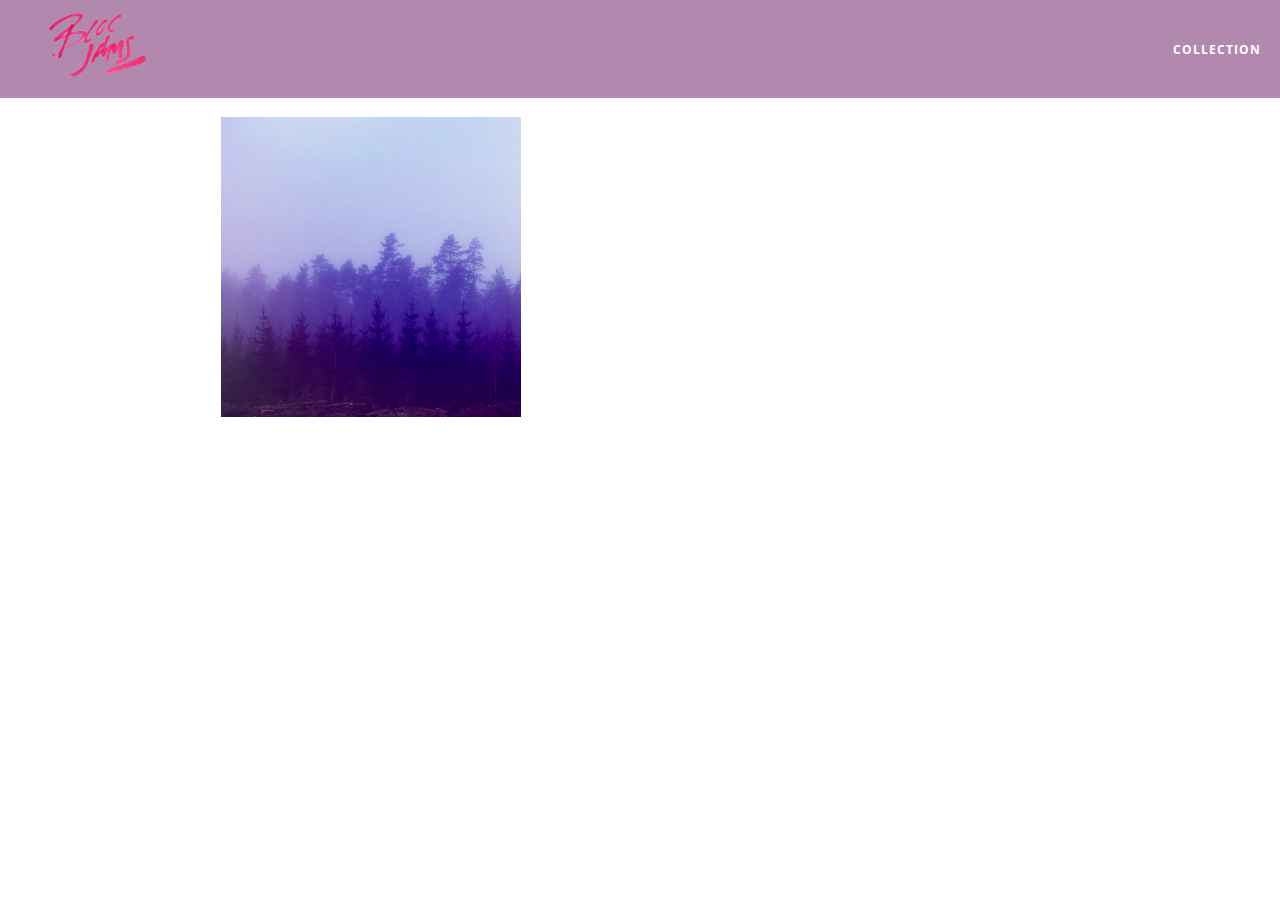
==== album.html @ b82d0fdc "Checkpoint 6 HTML & CSS: Album View completed" ====
<!DOCTYPE html>
<html>
    <head>
        <title>Bloc Jams</title>
        <meta name="viewport" content="width=device-width, initial-scale=1">
        <link rel="stylesheet" type="text/css" href="http://fonts.googleapis.com/css?family=Open+Sans:400,800,600,700,300">
        <link rel="stylesheet" type="text/css" href="http://code.ionicframework.com/ionicons/2.0.1/css/ionicons.min.css">
        <link rel="stylesheet" type="text/css" href="styles/normalize.css">
        <link rel="stylesheet" type="text/css" href="styles/main.css">
        <link rel="stylesheet" type="text/css" href="styles/album.css">
    </head>
    <body class="album">
        <nav class="navbar"> <!-- nav bar -->
            <a href="index.html"  class="logo">
                <img src="assets/images/bloc_jams_logo.png" alt="bloc jams logo">
            </a>
            <div class="links-container">
                <a href="collection.html" class="navbar-link">collection</a>
            </div>
        </nav>
        <main class="album-view container narrow">
            <section class="clearfix">
                <div class="column half">
                    <img src="assets/images/album_covers/01.png" class="album-cover-art">
                </div>
                <div class="album-view-details column half">
                    <h2 class="album-view-title">The Colors</h2>
                    <h3 class="album-view-artist">Pablo Picasso</h3>
                    <h5 class="album-view-release-info">1909 Spanish Records</h5>
                </div>
            </section>
            <table class="album-view-song-list">
                 <tr class="album-view-song-item">
                     <td class="song-item-number">1</td>
                     <td class="song-item-title">Blue</td>
                     <td class="song-item-duration">X:XX</td>
                 </tr>
                 <tr class="album-view-song-item">
                     <td class="song-item-number">2</td>
                     <td class="song-item-title">Red</td>
                     <td class="song-item-duration">X:XX</td>
                 </tr>
                 <tr class="album-view-song-item">
                     <td class="song-item-number">3</td>
                     <td class="song-item-title">Green</td>
                     <td class="song-item-duration">X:XX</td>
                 </tr>
                 <tr class="album-view-song-item">
                     <td class="song-item-number">4</td>
                     <td class="song-item-title">Purple</td>
                     <td class="song-item-duration">X:XX</td>
                 </tr>
                 <tr class="album-view-song-item">
                     <td class="song-item-number">5</td>
                     <td class="song-item-title">Black</td>
                     <td class="song-item-duration">X:XX</td>
                 </tr>
             </table>
        </main>
    </body>
</html>
---- styles/main.css ----
*, *::before, *::after {
  -moz-box-sizing: border-box;
  -webkit-box-sizing: border-box;
  box-sizing: border-box;
}

html {
    height: 100%; /*makes sure our HTML takes up 100% of the browser window */
    font-size: 100%;
}

body {
    font-family: 'Open Sans';
    color: white;
    min-height: 100%;   /* says the height of the body must be, at minimum, 100% of the window*/
}

.navbar {
    position: relative;
    padding: 0.5rem;
    /* #1 */
    background-color: rgba(101,18,95,0.5);
    /* #2 */
    z-index: 1;
}

.navbar .logo {
    position: relative;
    left: 2rem;
    cursor: pointer;  /* produces the finger-pointer icon when you hover over the logo */
}
.navbar .links-container {
    display: table;
    position: absolute;
    top: 0;
    right: 0;
    height: 100px;
    color: white;
    /* #3 */
    text-decoration: none;
}

.links-container .navbar-link {
    display: table-cell;
    position: relative;
    height: 100%;
    padding-left: 1rem;
    padding-right: 1rem;
    /* #4 */
    vertical-align: middle;
    color: white;
    font-size: 0.625rem;
    letter-spacing: 0.05rem;
    font-weight: 700;
    text-transform: uppercase;
    /* #3 */
    text-decoration: none;
    cursor: pointer;
}

  /* #5 */
.links-container .navbar-link:hover {
    color: rgb(233,50,117);
}

.links-container .navbar-link:active {
  background-color: white;
}

.container {
    margin: 0 auto;
    max-width: 64rem;
}

.container.narrow {
    max-width: 56rem;
}

/* Medium and small screens (640px) */
@media (min-width: 640px) {
  html { font-size: 112%; }

  .column {
      float: left;
      padding-left: 1rem;
      padding-right: 1rem;
  }

  .column.full { width: 100%; }
  .column.two-thirds { width: 66.7%; }
  .column.half { width: 50%; }
  .column.third { width: 33.3%; }
  .column.fourth { width: 25%; }
  .column.flow-opposite { float: right; }
}

/* Large screens (1024px) */
@media (min-width: 1024px) {
  html { font-size: 120%; }
}

.clearfix::before,
.clearfix::after {
   content: " ";
   display: table;
}

.clearfix::after {
   clear: both;
}
---- styles/album.css ----
body.album {
    background-image: url(../assets/images/blurred_backgrounds/blur_bg_3.jpg);
    background-repeat: no-repeat;
    background-attachment: fixed;
    background-position: center center;
    background-size: cover;
}

.album-cover-art {
    position: relative;
    left: 20%;
    margin-top: 1rem;
    width: 60%;
}

.album-view-details {
    position: relative;
    top: 1.5rem;
    padding: 1rem;
}

.album-view-details .album-view-title {
    font-weight: 300;
    font-size: 2rem;
}

.album-view-details .album-view-artist {
    font-weight: 300;
    font-size: 1.5rem;
}

.album-view-details .album-view-release-info {
    font-weight: 300;
    font-size: 0.75rem;
}

.album-view-song-list {
    width: 90%;
    margin: 1.5rem auto;
    font-weight: 300;
    font-size: 0.75em;
    border-collapse: collapse;
}

.album-view-song-item {
    height: 3rem;
    /* #1 */
    border-bottom: 1px solid rgba(255,255,255,0.5);
}

.song-item-number {
    width: 5%;
}

.song-item-title {
    width: 85%;
}

.song-item-duration {
    width: 5%;
}

/* #2 */
@media (max-width: 640px) and (min-width: 320px) {
    .album-view-details {
        text-align: center;
    }

    .album-view-title {
        margin-top: 0;
    }
}

/* #3 */
@media (max-width: 1024px) and (min-width: 320px) {
   .album-view-song-list {
        position: relative;
        top: 1rem;
        width: 80%;
        margin: auto;
    }
}
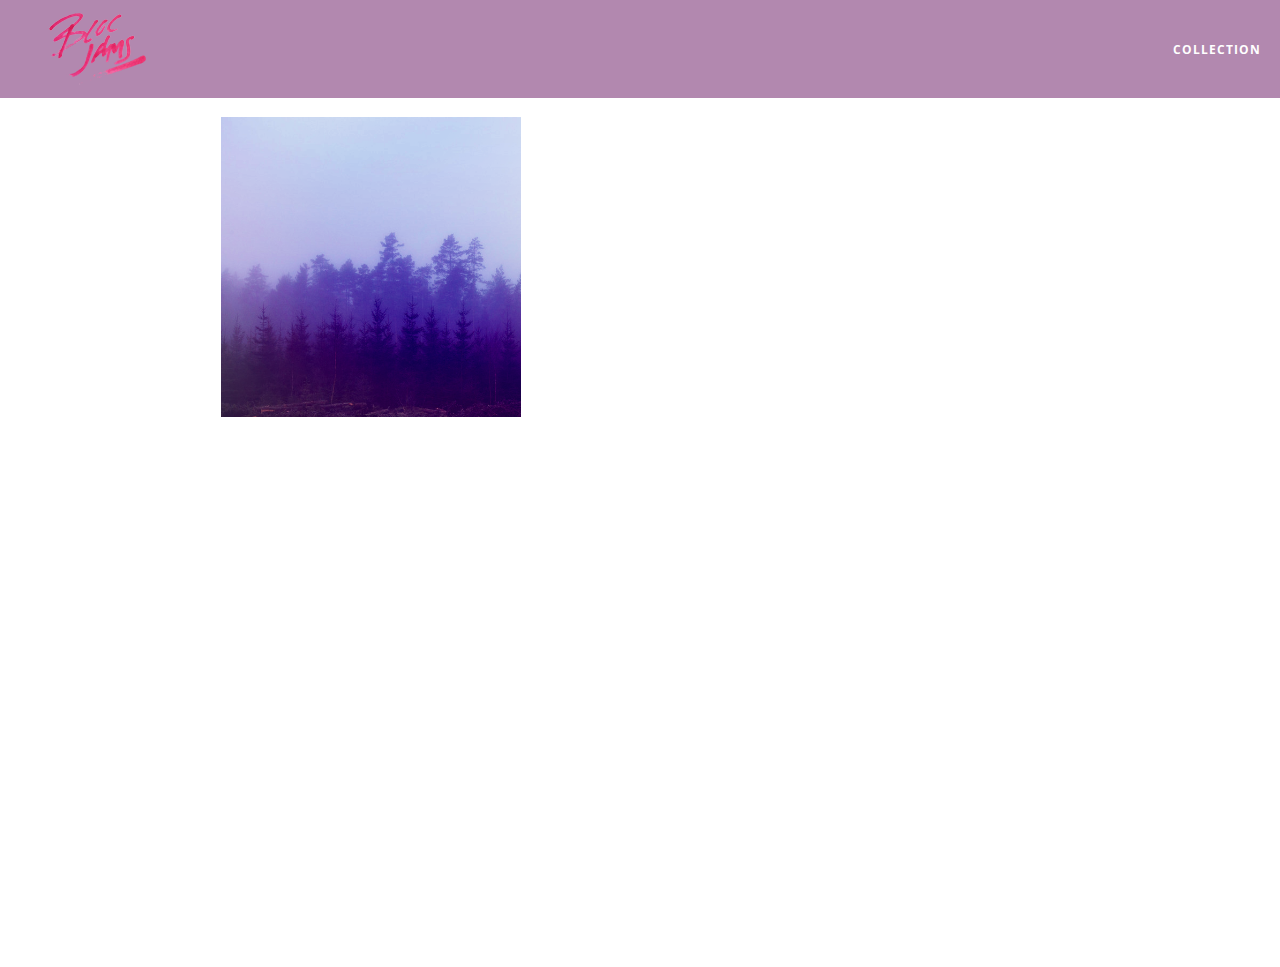
==== commit 8d45baa7: "Checkpoint 15 music player: completed" ====
--- a/album.html
+++ b/album.html
@@ -8,6 +8,7 @@
         <link rel="stylesheet" type="text/css" href="styles/normalize.css">
         <link rel="stylesheet" type="text/css" href="styles/main.css">
         <link rel="stylesheet" type="text/css" href="styles/album.css">
+        <link rel="stylesheet" type="text/css" href="styles/player_bar.css">
     </head>
     <body class="album">
         <nav class="navbar"> <!-- nav bar -->
@@ -30,32 +31,43 @@
                 </div>
             </section>
             <table class="album-view-song-list">
-                 <tr class="album-view-song-item">
-                     <td class="song-item-number">1</td>
-                     <td class="song-item-title">Blue</td>
-                     <td class="song-item-duration">X:XX</td>
-                 </tr>
-                 <tr class="album-view-song-item">
-                     <td class="song-item-number">2</td>
-                     <td class="song-item-title">Red</td>
-                     <td class="song-item-duration">X:XX</td>
-                 </tr>
-                 <tr class="album-view-song-item">
-                     <td class="song-item-number">3</td>
-                     <td class="song-item-title">Green</td>
-                     <td class="song-item-duration">X:XX</td>
-                 </tr>
-                 <tr class="album-view-song-item">
-                     <td class="song-item-number">4</td>
-                     <td class="song-item-title">Purple</td>
-                     <td class="song-item-duration">X:XX</td>
-                 </tr>
-                 <tr class="album-view-song-item">
-                     <td class="song-item-number">5</td>
-                     <td class="song-item-title">Black</td>
-                     <td class="song-item-duration">X:XX</td>
-                 </tr>
-             </table>
+            </table>
         </main>
+        <section class="player-bar">
+            <div class="container">
+                <div class="control-group main-controls">
+                    <a class="previous">
+                      <span class="ion-skip-backward"></span>
+                    </a>
+                    <a class="play-pause">
+                      <span class="ion-play"></span>
+                    </a>
+                    <a class="next">
+                      <span class="ion-skip-forward"></span>
+                    </a>
+                </div>
+                <div class="control-group currently-playing">
+                    <h2 class="song-name">My dumb song</h2>
+                    <div class="seek-control">
+                        <div class="seek-bar">
+                            <div class="fill"></div>
+                            <div class="thumb"></div>
+                        </div>
+                        <div class="current-time">2:30</div>
+                        <div class="total-time">4:45</div>
+                    </div>
+                    <h2 class="artist-song-mobile">My dumb song - Fallout Boy</h2>
+                    <h3 class="artist-name">Fallout Boy</h3>
+                </div>
+                <div class="control-group volume">
+                    <span class="ion-volume-high icon"></span>
+                    <div class="seek-bar">
+                        <div class="fill"></div>
+                        <div class="thumb"></div>
+                    </div>
+                </div>
+            </div>
+        </section>
+        <script src="scripts/album.js"></script>
     </body>
 </html>
--- a/styles/album.css
+++ b/styles/album.css
@@ -4,6 +4,7 @@
     background-attachment: fixed;
     background-position: center center;
     background-size: cover;
+    padding-bottom: 200px;
 }
 
 .album-cover-art {
@@ -50,6 +51,7 @@
 
 .song-item-number {
     width: 5%;
+    min-width: 30px;
 }
 
 .song-item-title {
@@ -60,7 +62,28 @@
     width: 5%;
 }
 
-/* #2 */
+.album-song-button {
+     text-align: center;
+     font-size: 14px;
+     background-color: white;
+     color: rgb(210, 40, 123);
+     border-radius: 50% 50%;
+     display: inline-block;
+     width: 28px;
+     height: 28px;
+ }
+
+ .album-song-button:hover {
+     cursor: pointer;
+     color: white;
+     background-color: rgb(210, 40, 123);
+ }
+
+ .album-song-button span {
+     line-height: 28px;
+ }
+
+/* Cenetered text looks better on smaller devices */
 @media (max-width: 640px) and (min-width: 320px) {
     .album-view-details {
         text-align: center;
--- a/styles/player_bar.css
+++ b/styles/player_bar.css
@@ -0,0 +1,185 @@
+.player-bar {
+     position: fixed;
+     bottom: 0;
+     left: 0;
+     right: 0;
+     height: 200px;
+     background-color: rgba(255, 255, 255, 0.3);
+     z-index: 100;
+ }
+
+ .player-bar a {
+    font-size: 1.1rem;
+    vertical-align: middle;
+}
+
+ .player-bar a,
+ .player-bar a:hover {
+     color: white;
+     cursor: pointer;
+     text-decoration: none;
+ }
+
+ .player-bar .container {
+     display: table;
+     padding: 0;
+     width: 90%;
+     min-height: 100%;
+ }
+
+ .player-bar .control-group {
+     display: table-cell;
+     vertical-align: middle;
+ }
+
+ .player-bar .main-controls {
+     width: 25%;
+     text-align: left;
+     padding-right: 1rem;
+ }
+
+ .player-bar .main-controls .previous {
+     margin-right: 16.5%;
+ }
+
+ .player-bar .main-controls .play-pause {
+     margin-right: 15%;
+     font-size: 1.6rem;
+ }
+
+ .player-bar .currently-playing {
+     width: 50%;
+     text-align: center;
+     position: relative;
+ }
+
+.player-bar .currently-playing .song-name,
+.player-bar .currently-playing .artist-name,
+.player-bar .currently-playing .artist-song-mobile {
+    text-align: center;
+    font-size: 0.75rem;
+    margin: 0;
+    position: absolute;
+    width: 100%;
+    font-weight: 300;
+}
+
+.player-bar .currently-playing .song-name,
+.player-bar .currently-playing .artist-song-mobile {
+    top: 1.1rem;
+}
+
+.player-bar .currently-playing .artist-name {
+    bottom: 1.1rem;
+}
+
+.player-bar .currently-playing .artist-song-mobile {
+    display: none;
+}
+
+.seek-control {
+    position: relative;
+    font-size: 0.8rem;
+}
+
+.seek-control .current-time {
+    position: absolute;
+    top: 0.5rem;
+}
+
+.seek-control .total-time {
+    position: absolute;
+    right: 0;
+    top: 0.5rem;
+}
+
+.seek-bar {
+    height: 0.25rem;
+    background-color: rgba(255, 255, 255, 0.3);
+    border-radius: 2px;
+    position: relative;
+    cursor: pointer;
+}
+
+.seek-bar .fill {
+    background-color: white;
+    width: 36%;
+    height: 0.25rem;
+    border-radius: 2px;
+}
+
+.seek-bar .thumb {
+    position: absolute;
+    height: 0.5rem;
+    width: 0.5rem;
+    background-color: white;
+    left: 36%;
+    top: 50%;
+    /* #1 */
+    margin-left: -0.25rem;
+    margin-top: -0.25rem;
+    border-radius: 50%;
+    cursor: pointer;
+    -webkit-transition: all 100ms ease-in-out;
+       -moz-transition: all 100ms ease-in-out;
+            transition: all 100ms ease-in-out;
+}
+
+.seek-bar:hover .thumb {
+    width: 1.1rem;
+    height: 1.1rem;
+    margin-top: -0.5rem;
+    margin-left: -0.5rem;
+}
+
+ .player-bar .volume {
+     width: 25%;
+     text-align: right;
+ }
+
+.player-bar .volume .icon {
+    font-size: 1.1rem;
+    display: inline-block;
+    vertical-align: middle;
+}
+
+.player-bar .volume .seek-bar {
+    display: inline-block;
+    width: 5.75rem;
+    vertical-align: middle;
+}
+
+@media (max-width: 640px) {
+     .player-bar {
+         padding: 1rem;
+         background-color: rgba(0,0,0,0.6);
+     }
+
+     .player-bar .main-controls,
+     .player-bar .currently-playing,
+     .player-bar .volume {
+         display: block;
+         margin: 0 auto;
+         padding: 0;
+         width: 100%;
+         text-align: center;
+     }
+
+     .player-bar .main-controls,
+     .player-bar .volume {
+         min-height: 3.5rem;
+     }
+
+     .player-bar .currently-playing {
+         min-height: 2.5rem;
+     }
+
+     .player-bar .artist-name,
+     .player-bar .song-name {
+         display: none;
+     }
+
+     .player-bar .currently-playing .artist-song-mobile {
+         display: block;
+     }
+ }
